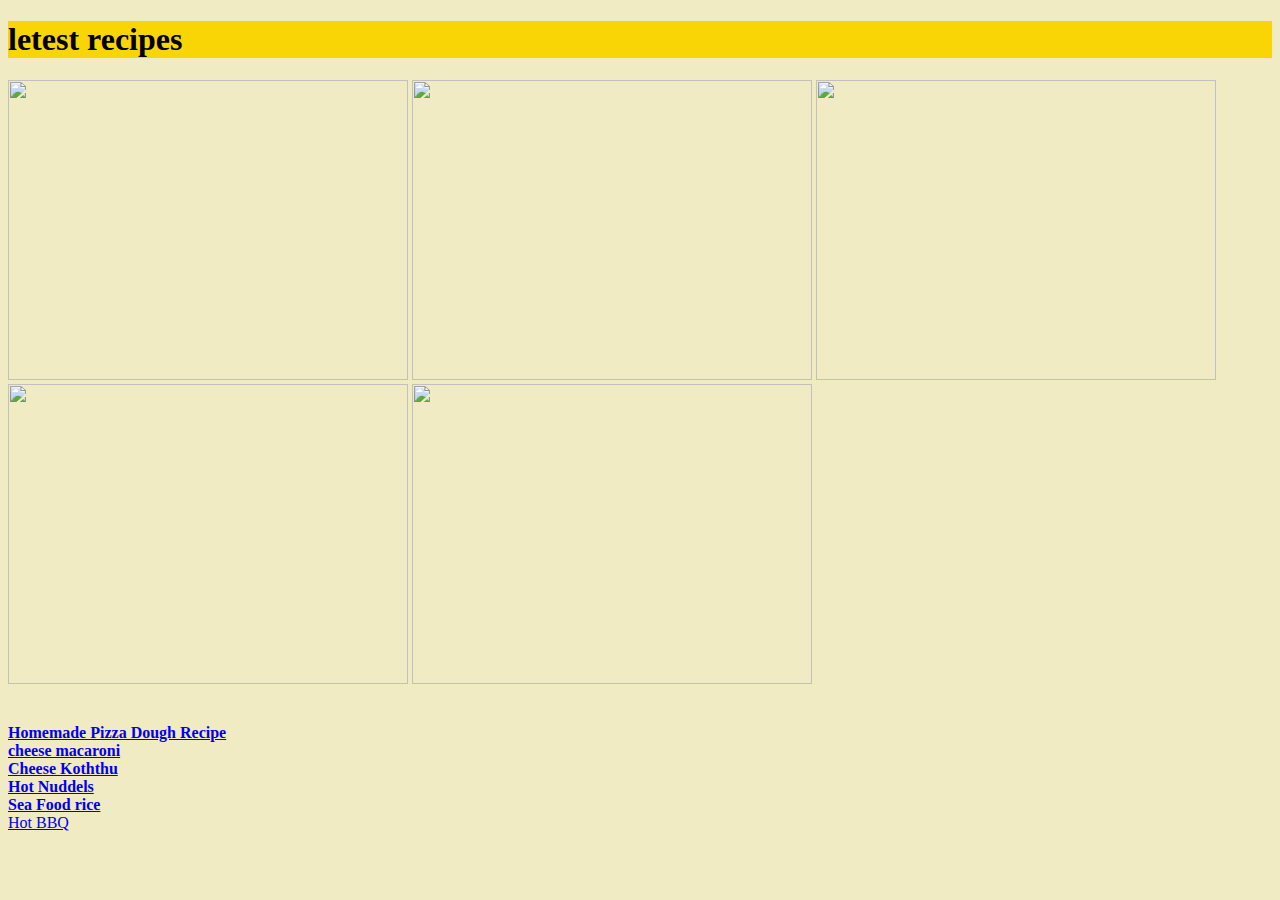
==== index.html @ 0216f1d9 "first commit" ====
<!DOCTYPE html>
<html lang="en">
<head>
    <meta charset="UTF-8">
    <meta name="viewport" content="width=device-width, initial-scale=1.0">
    <title>Document</title>
</head>
<body>

    <h1 style="background-color: rgb(250, 213, 6)">letest recipes</h1>
 
<img src="/assest/pizz.jpg"  style="width: 400px; height: 300px;">          <img src="/assest/nuddels2.jpg" style="width: 400px; height: 300px;" alt="">



     <img src="/assest/WhatsApp Image 2024-08-16 at 15.39.53.jpeg" style="width: 400px; height: 300px;" alt="">   <img src="/assest/pesta 4.jpg"style="width: 400px; height: 300px;" alt="">
     <img src="/assest/4.webp" style="width: 400px; height: 300px;" alt="">

<br>
<br><br>

<a href="/Pages/pizza.html"> <b>Homemade Pizza Dough Recipe</b> </a>                   
<br>
<a href="/Pages/pesta.html"><b> cheese macaroni</b></a>
<br>


<a href="/Pages/koththu.html"><b>Cheese Koththu</b></a>
<br>

<a href="/Pages/nuddels.html"> <b>Hot Nuddels</b></a>
<br>
<a href="/Pages/rice.html"> <b>Sea Food rice</b></a>
      <br>
<a href="/Pages/BBQ.html">Hot BBQ </a>
<link rel="stylesheet" href="style.css" />
</body>
</html>
---- style.css ----
body{
    background-color: #f0ebc3;
}
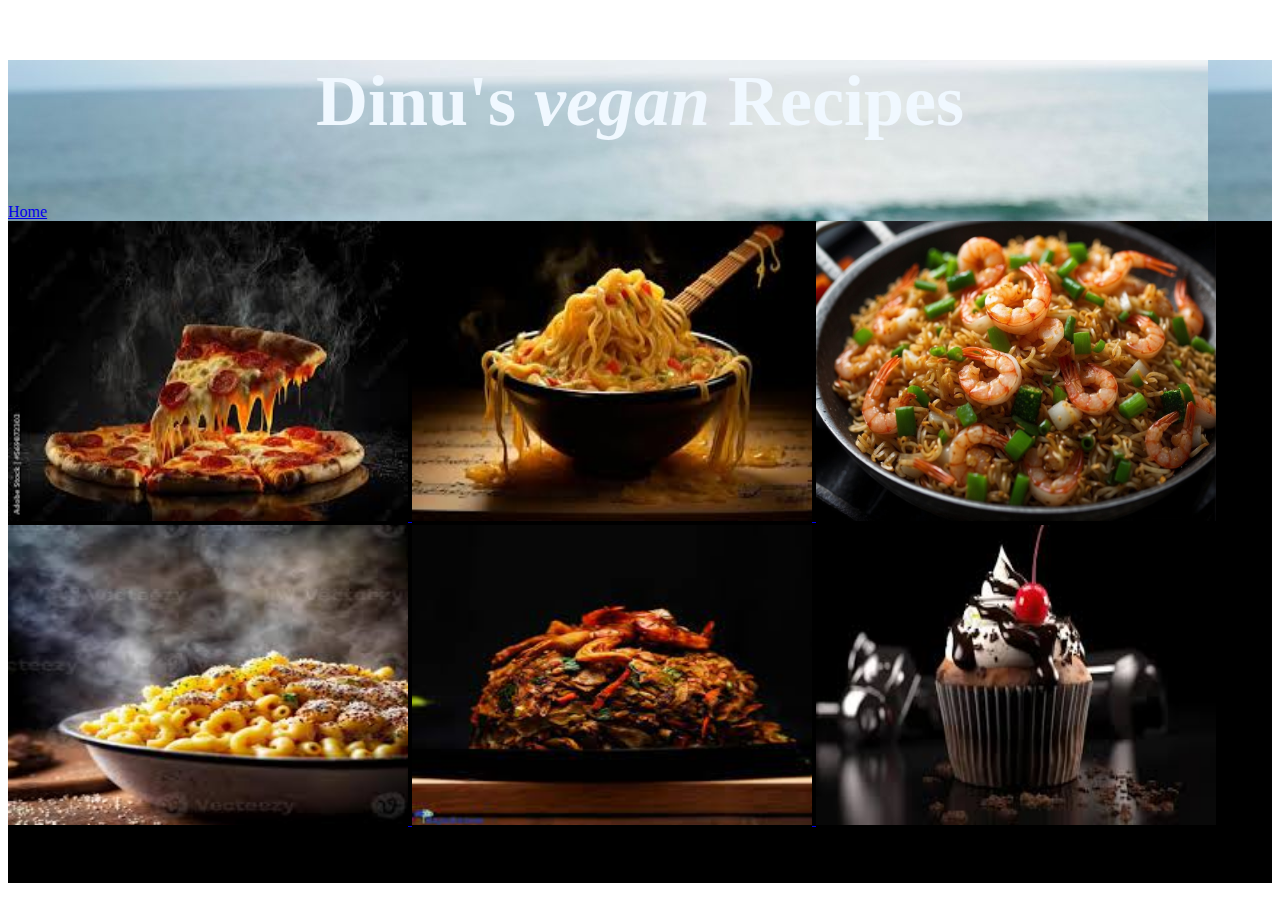
==== commit 9dcfeffb: "css" ====
--- a/index.html
+++ b/index.html
@@ -4,35 +4,117 @@
     <meta charset="UTF-8">
     <meta name="viewport" content="width=device-width, initial-scale=1.0">
     <title>Document</title>
+    <link rel="icon" href="/image/images-removebg-preview.png">
+    <style>
+        .banner{
+           background-color: black;
+
+        }
+
+        .banner{
+            color: azure;
+        }
+        .heading{
+            text-align: center;
+            color: aliceblue;
+            font-size: 4.5rem;
+        }
+        .footer{
+            background-color: rgb(199, 186, 186);
+        }
+.header{
+    background-image: url(/image/IMG-20240109-WA0095.jpg);
+}
+    </style>
+
 </head>
+
+
 <body>
+<header class="header">
+<h2 class="heading">Dinu's <i>vegan </i>Recipes</h2>
+                   <a href="/index.html"> Home</a>
+                   
+                   
+</header>
 
-    <h1 style="background-color: rgb(250, 213, 6)">letest recipes</h1>
- 
-<img src="/assest/pizz.jpg"  style="width: 400px; height: 300px;">          <img src="/assest/nuddels2.jpg" style="width: 400px; height: 300px;" alt="">
+<section class="banner"> 
+<div class="banner-set1">
+
+<a href="/Pages/pizza.html" target="_blank"><img 
+src="/image/pizza new 1.jpg"  
+style="width: 400px; 
+height: 300px;" 
+alt=" "> 
+</a>     
+
+ <a href="/Pages/nuddels.html" target="_blank"><img 
+  src="/image/nuddels new 6.jpg" 
+ style="width: 400px;
+  height: 300px;"
+   alt="">
+   </a>
+
+    <a href="/Pages/rice.html" target="_blank"> <img 
+     
+     src="/image/WhatsApp Image 2024-08-16 at 15.39.53.jpeg" 
+     style="width: 400px; 
+     height: 300px;" alt=""> 
+     </a>
+<div>
+    <div class =banner-set2>
+        <a href="/Pages/pesta.html" target="_blank">
+     <img src="/image/pesta new 2.jpg"
+     style="width: 400px;
+      height: 300px;"
+      alt="">
+    </a>
+
+
+     <a href="/Pages/koththu.html" target="_blank"><img 
+     src="/image/koththu new 7.jpg" 
+     style="width: 400px; 
+height: 300px;"
+     alt="">
+    </a>
+
+     <a href="/Pages/Cupcake.html" target="_blank">
+        <img src="/image/cup cake new 1.jpg"
+        style="width: 400px;"
+        height="300px"
+         alt="">
+     </a>
+    </div>
+    <section>
+
+<br>
+<br><br>
+<section class="manu">
+    <div class="manu page">
+
+       
+
+         
+<div class="footer">
+          <footer>
+            
+            
+          </footer>
+
+            <div>
+            </div>
+            </div> 
+        </div>
+            <section>
+</body>
+</html>
 
 
 
-     <img src="/assest/WhatsApp Image 2024-08-16 at 15.39.53.jpeg" style="width: 400px; height: 300px;" alt="">   <img src="/assest/pesta 4.jpg"style="width: 400px; height: 300px;" alt="">
-     <img src="/assest/4.webp" style="width: 400px; height: 300px;" alt="">
-
-<br>
-<br><br>
-
-<a href="/Pages/pizza.html"> <b>Homemade Pizza Dough Recipe</b> </a>                   
-<br>
-<a href="/Pages/pesta.html"><b> cheese macaroni</b></a>
-<br>
 
 
-<a href="/Pages/koththu.html"><b>Cheese Koththu</b></a>
-<br>
 
-<a href="/Pages/nuddels.html"> <b>Hot Nuddels</b></a>
-<br>
-<a href="/Pages/rice.html"> <b>Sea Food rice</b></a>
-      <br>
-<a href="/Pages/BBQ.html">Hot BBQ </a>
-<link rel="stylesheet" href="style.css" />
-</body>
-</html>+
+    
+
+    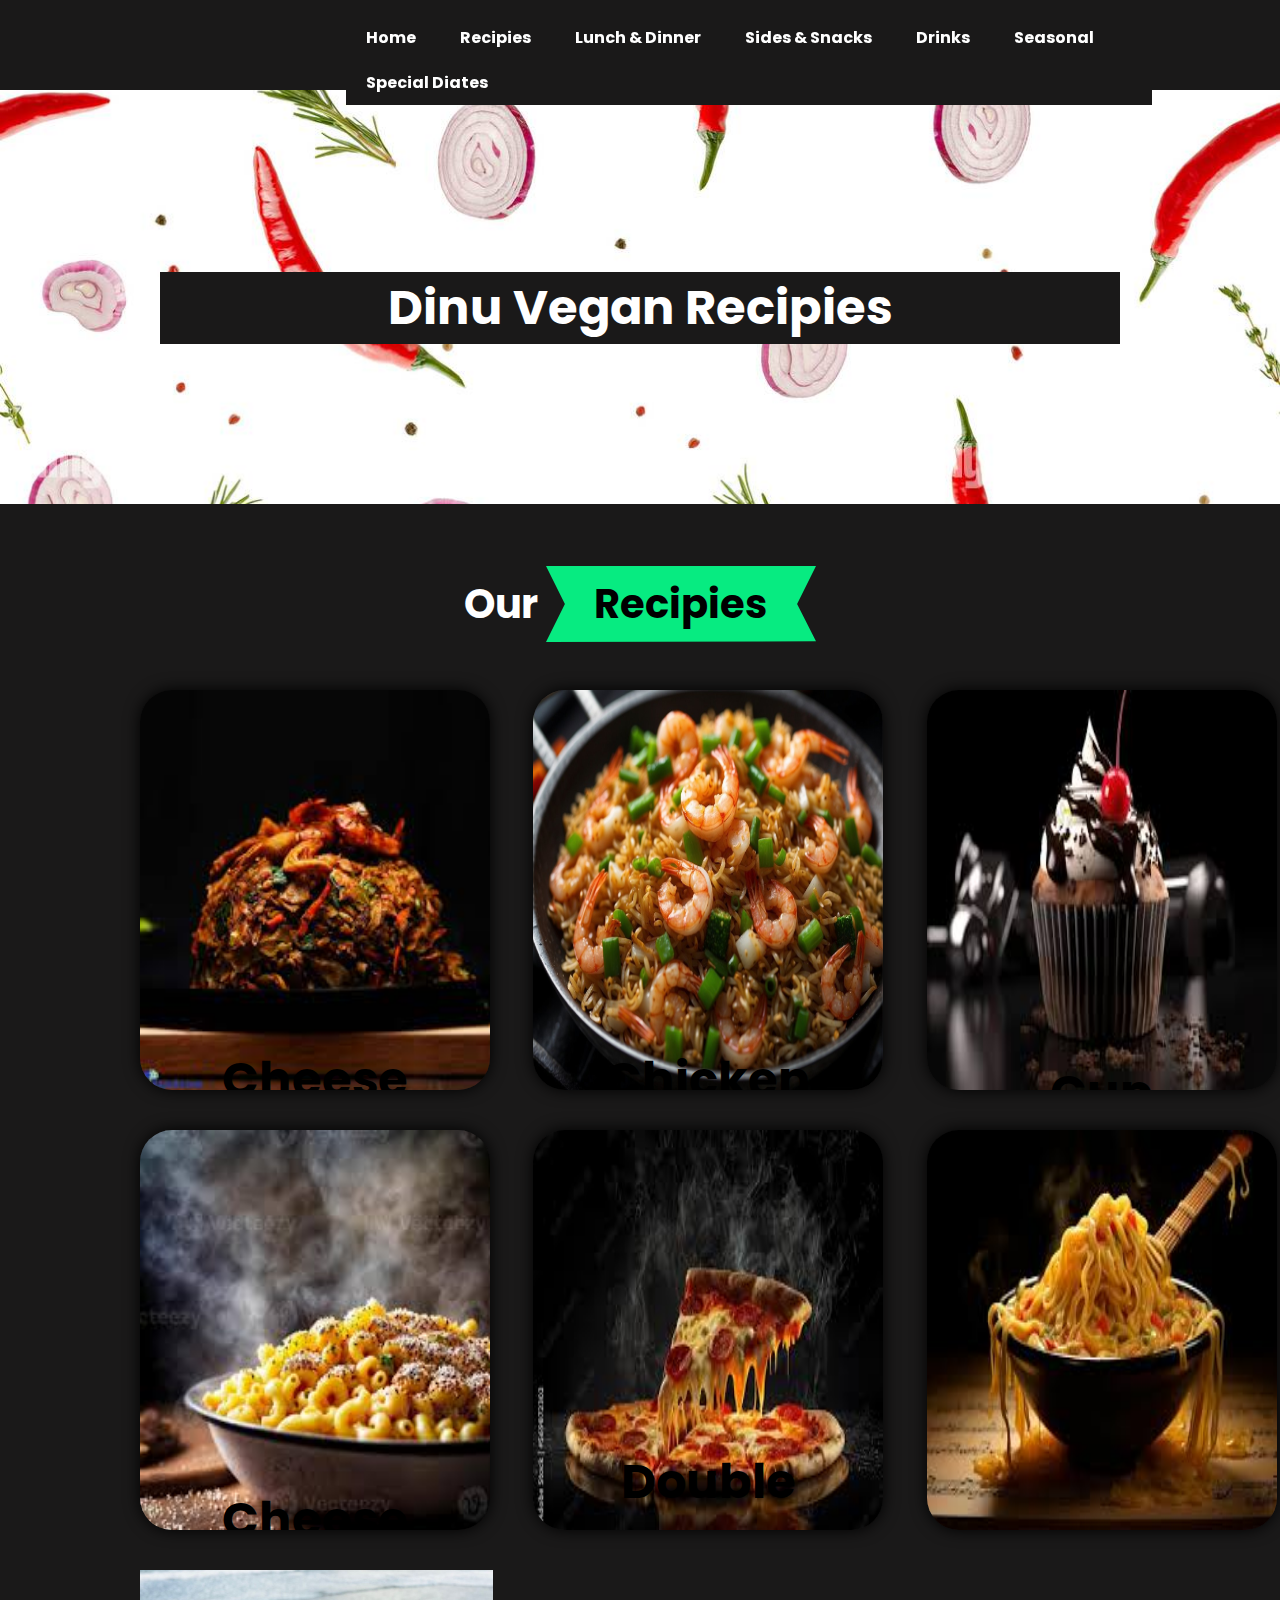
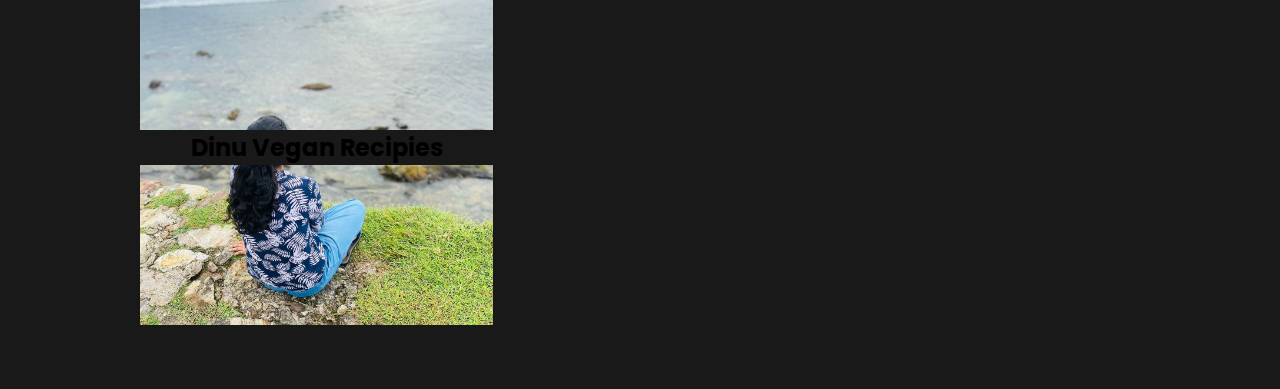
==== commit b6c6380c: "css/html" ====
--- a/index.html
+++ b/index.html
@@ -6,115 +6,332 @@
     <title>Document</title>
     <link rel="icon" href="/image/images-removebg-preview.png">
     <style>
-        .banner{
-           background-color: black;
-
-        }
-
-        .banner{
-            color: azure;
-        }
-        .heading{
-            text-align: center;
-            color: aliceblue;
-            font-size: 4.5rem;
-        }
-        .footer{
-            background-color: rgb(199, 186, 186);
-        }
+        @import url('https://fonts.googleapis.com/css2?family=Poppins:400,500,600,700&display=swap');
+
+*{
+    padding: 0;
+    margin: 0;
+    box-sizing: border-box;
+    text-decoration: none;
+    border: none;
+    outline: none;
+    scroll-behavior: smooth;
+    font-family: 'Poppins', sans-serif;
+    background-color: rgb(26, 25, 25);
+
+}
+
+:root{
+    --bg-color: #000000;
+    --second-bg-color: #000000;
+    --text-color: #fff;
+    --main-color: rgb(7, 235, 129);
+    --box-shadow:0 .5rem 1.5rem rgba(0,0,0,.1);
+    --border:.2rem solid rgba(0,0,0,.1);
+    --outline:.1rem solid rgba(0,0,0,.1);
+    --outline-hover:.2rem solid var(--black);
+}
+
 .header{
-    background-image: url(/image/IMG-20240109-WA0095.jpg);
+    height: 10vh;
+    width: 100%;
+    position: fixed;
+    top:0; left: 0; right: 0;
+    z-index: 1000;
+    display: flex;
+}
+.html{
+    font-size: 62.5%;
+    overflow-x: hidden;
+}
+nav{
+    display: flex;
+    align-items: center;
+    justify-content: space-between;
+    padding-top: 30px;
+    padding-left: 27%;
+    padding-right: 10%;
+    transition: .3s;
+}
+
+nav ul li{
+    list-style-type: none;
+    display: inline-block;
+    padding: 10px 20px;
+}
+
+nav ul li a{
+    color:var(--text-color);
+    text-decoration: none;
+    font-weight: bold;
+}
+
+nav ul li a:hover{
+    color: var(--main-color);
+    transition: .3s;
+}
+
+.heading{
+    text-align: center;
+   margin-top: 30px;
+    padding:2rem 0;
+    padding-bottom: 3rem;
+    font-size: 2.5rem;
+    color:white
+}
+
+.heading span{
+    background: var(--main-color);
+    color:#000000;
+    display: inline-block;
+    padding:.5rem 3rem;
+    clip-path: polygon(100% 0, 93% 50%, 100% 99%, 0% 100%, 7% 50%, 0% 0%);
+}
+.home{
+    display: flex;
+    align-items: center;
+    justify-content: center;
+    background: url(/image/image\ copy\ 2.png) no-repeat;
+    background-position: center;
+    background-size: cover;
+    padding-top: 17rem;
+    padding-bottom: 10rem;
+}
+.home .home-content{
+    text-align: center;
+    width: 60rem;
+}
+
+.home .home-content h1{
+    color:var(--text-color);
+    font-size: 3rem;
+
+}
+
+.recipies{
+    display: block;
+    width: 100%;
+    text-align: center;
+    margin-bottom: 4rem;
+}
+.recipies h4{
+    color: var(--bg-color);
+    background: fixed;
+}
+.recipies p{
+    color: var(--bg-color);
+    background: fixed;
+}
+
+.recipies-container{
+    padding-left: 140px;
+    display: grid;
+    grid-template-columns: repeat(3, 1fr);
+    align-items: center;
+    gap: 2.5rem;
+}
+
+.recipies-container .recipie-box{
+    height: 400px;
+    width: 350px;
+    position: relative;
+    border-radius: 2rem;
+    box-shadow: 0 0 1rem var(--bg-color);
+    overflow: hidden;
+    display: flex;
+}
+.recipie-box img{
+    
+    height: 400px;
+    width: 350px;
+}
+.recipie-box:hover img{
+    transform: scale(1.1);
+}
+
+.recipie-box .recipie-layer{
+    position: absolute;
+    bottom: 0;
+    left: 0;
+    width: 100%;
+    height: 100%;
+    background: linear-gradient(rgba(255, 255, 255, 0.1), var(--main-color));
+    display: flex;
+    justify-content: center;
+    align-items: center;
+    flex-direction: column;
+    text-align: center;
+    padding: 0 4rem;
+    transform: translateY(100%);
+    transition: .5s ease;
+}
+
+.recipie-box:hover .recipie-layer{
+    transform: translateY(0);
+}
+
+.recipie-layer h4{
+    font-size: 3rem;
+    color: var(--bg-color);
+}
+
+.recipie-layer p{
+    font-size: 1.6rem;
+    max-width: .3rem 0 1rem; 
+}
+
+.recipie-layer a{
+    display: inline-flex;
+    justify-content: center;
+    align-items: center;
+    width: 5rem;
+    height: 5rem;
+    background: var(--text-color);
+    border-radius: 50%;
+}
+
+.recipie-layer a i{
+    font-size: 2rem;
+    color: var(--second-bg-color);
+}
+.About{
+display: flex;
+height: 100vh;
+border: 4px solid black;
+float: right;
+}
+.about-box{
+    background-color: #000000;
+    color: #f5eded;
+}
+
+.footer{
+   
+    background: url(/image/IMG-20240109-WA0095.jpg) no-repeat;
+    background-position: center;
+    background-size: cover;
+    padding-top: 10rem;
+    padding-bottom: 10rem;
+    
+}
+.footer.footer-contener{
+    
+    width: 100rem;
 }
     </style>
 
 </head>
-
-
 <body>
+    
+
+
 <header class="header">
-<h2 class="heading">Dinu's <i>vegan </i>Recipes</h2>
-                   <a href="/index.html"> Home</a>
-                   
-                   
+    <nav>
+        <ul>
+            <li><a href="#home" class="active">Home</a></li>
+            <li><a href="#recipies">Recipies</a></li>
+            <li><a href="#lunch&dinner">Lunch & Dinner</a></li>
+            <li><a href="#sides&snacks">Sides & Snacks</a></li>
+            <li><a href="#drinks">Drinks</a></li>
+            <li><a href="#seasonal">Seasonal</a></li>
+            <li><a href="#specialDiates">Special Diates</a></li>
+        </ul>
+    </nav>
 </header>
 
-<section class="banner"> 
-<div class="banner-set1">
-
-<a href="/Pages/pizza.html" target="_blank"><img 
-src="/image/pizza new 1.jpg"  
-style="width: 400px; 
-height: 300px;" 
-alt=" "> 
-</a>     
-
- <a href="/Pages/nuddels.html" target="_blank"><img 
-  src="/image/nuddels new 6.jpg" 
- style="width: 400px;
-  height: 300px;"
-   alt="">
-   </a>
-
-    <a href="/Pages/rice.html" target="_blank"> <img 
-     
-     src="/image/WhatsApp Image 2024-08-16 at 15.39.53.jpeg" 
-     style="width: 400px; 
-     height: 300px;" alt=""> 
-     </a>
-<div>
-    <div class =banner-set2>
-        <a href="/Pages/pesta.html" target="_blank">
-     <img src="/image/pesta new 2.jpg"
-     style="width: 400px;
-      height: 300px;"
-      alt="">
-    </a>
-
-
-     <a href="/Pages/koththu.html" target="_blank"><img 
-     src="/image/koththu new 7.jpg" 
-     style="width: 400px; 
-height: 300px;"
-     alt="">
-    </a>
-
-     <a href="/Pages/Cupcake.html" target="_blank">
-        <img src="/image/cup cake new 1.jpg"
-        style="width: 400px;"
-        height="300px"
-         alt="">
-     </a>
-    </div>
-    <section>
-
-<br>
-<br><br>
-<section class="manu">
-    <div class="manu page">
-
-       
-
-         
-<div class="footer">
-          <footer>
-            
-            
-          </footer>
-
-            <div>
-            </div>
-            </div> 
-        </div>
-            <section>
+<section class="home" id="home">
+    <div class="home-content">
+        <h1>Dinu Vegan Recipies</h1>
+    </div>
+</section>
+
+<section class="recipies" id="recipies">
+    <h1 class="heading">Our <span>Recipies</span></h1>
+    <div class="recipies-container">
+
+  <div class="recipie-box">
+    <img src="/image/koththu new 7.jpg" alt="" />
+    <div class="recipie-layer">
+      <h4>Cheese Koththu</h4>
+      <p>
+        Let the whole world know about your brand with unique and
+        performance driven website
+      </p>
+      <a href="/Pages/koththu.html"> Cheese Koththu Recipie</a>
+    </div>
+  </div>
+
+  <div class="recipie-box">
+    <img src="/image/WhatsApp Image 2024-08-16 at 15.39.53.jpeg" alt="" />
+    <div class="recipie-layer">
+      <h4>Chicken Rice </h4>
+      <p>
+        Let the whole world know about your brand with unique and
+        performance driven website
+      </p>
+      <a href="/Pages/rice.html"> Chicken Rice Recipie</a>
+    </div>
+  </div>
+
+  <div class="recipie-box">
+    <img src="/image/cup cake new 1.jpg" alt="" />
+    <div class="recipie-layer">
+      <h4>Cup Cake</h4>
+      <p>
+        Let the whole world know about your brand with unique and
+        performance driven website
+      </p>
+      <a href="/Pages/Cupcake.html">CUP CAKE Recipie</a>
+    </div>
+  </div>
+
+  <div class="recipie-box">
+    <img src="/image/pesta new 2.jpg" alt="" />
+    <div class="recipie-layer">
+      <h4>Cheese pesta</h4>
+      <p>
+        Let the whole world know about your brand with unique and
+        performance driven website
+      </p>
+      <a href="/Pages/pesta.html"> Chesse pesta Recipie</a>
+    </div>
+  </div>
+
+  
+  <div class="recipie-box">
+    <img src="/image/pizza new 1.jpg" alt="" />
+    <div class="recipie-layer">
+      <h4>Double Chicken Pizza</h4>
+      <p>
+        Let the whole world know about your brand with unique and
+        performance driven website
+      </p>
+      <a href="/Pages/pizza.html">  Double Chicken Pizza Recipie</a>
+    </div>
+  </div>
+
+  <div class="recipie-box">
+    <img src="/image/nuddels new 6.jpg" alt="" />
+    <div class="recipie-layer">
+      <h4>Nuddels</h4>
+      <p>
+        Let the whole world know about your brand with unique and
+        performance driven website
+      </p>
+      <a href="/Pages/nuddels.html"> Nuddels Recipie</a>
+    </div>
+  </div>
+
+
+  <section class="footer" id ="footer">
+    <div class="footer-container">
+        <h2>Dinu Vegan Recipies</h2>
+        
+    </div>
+
+  </section>
+
+<section>
+
 </body>
-</html>
-
-
-
-
-
-
-
-    
-
-    +</html>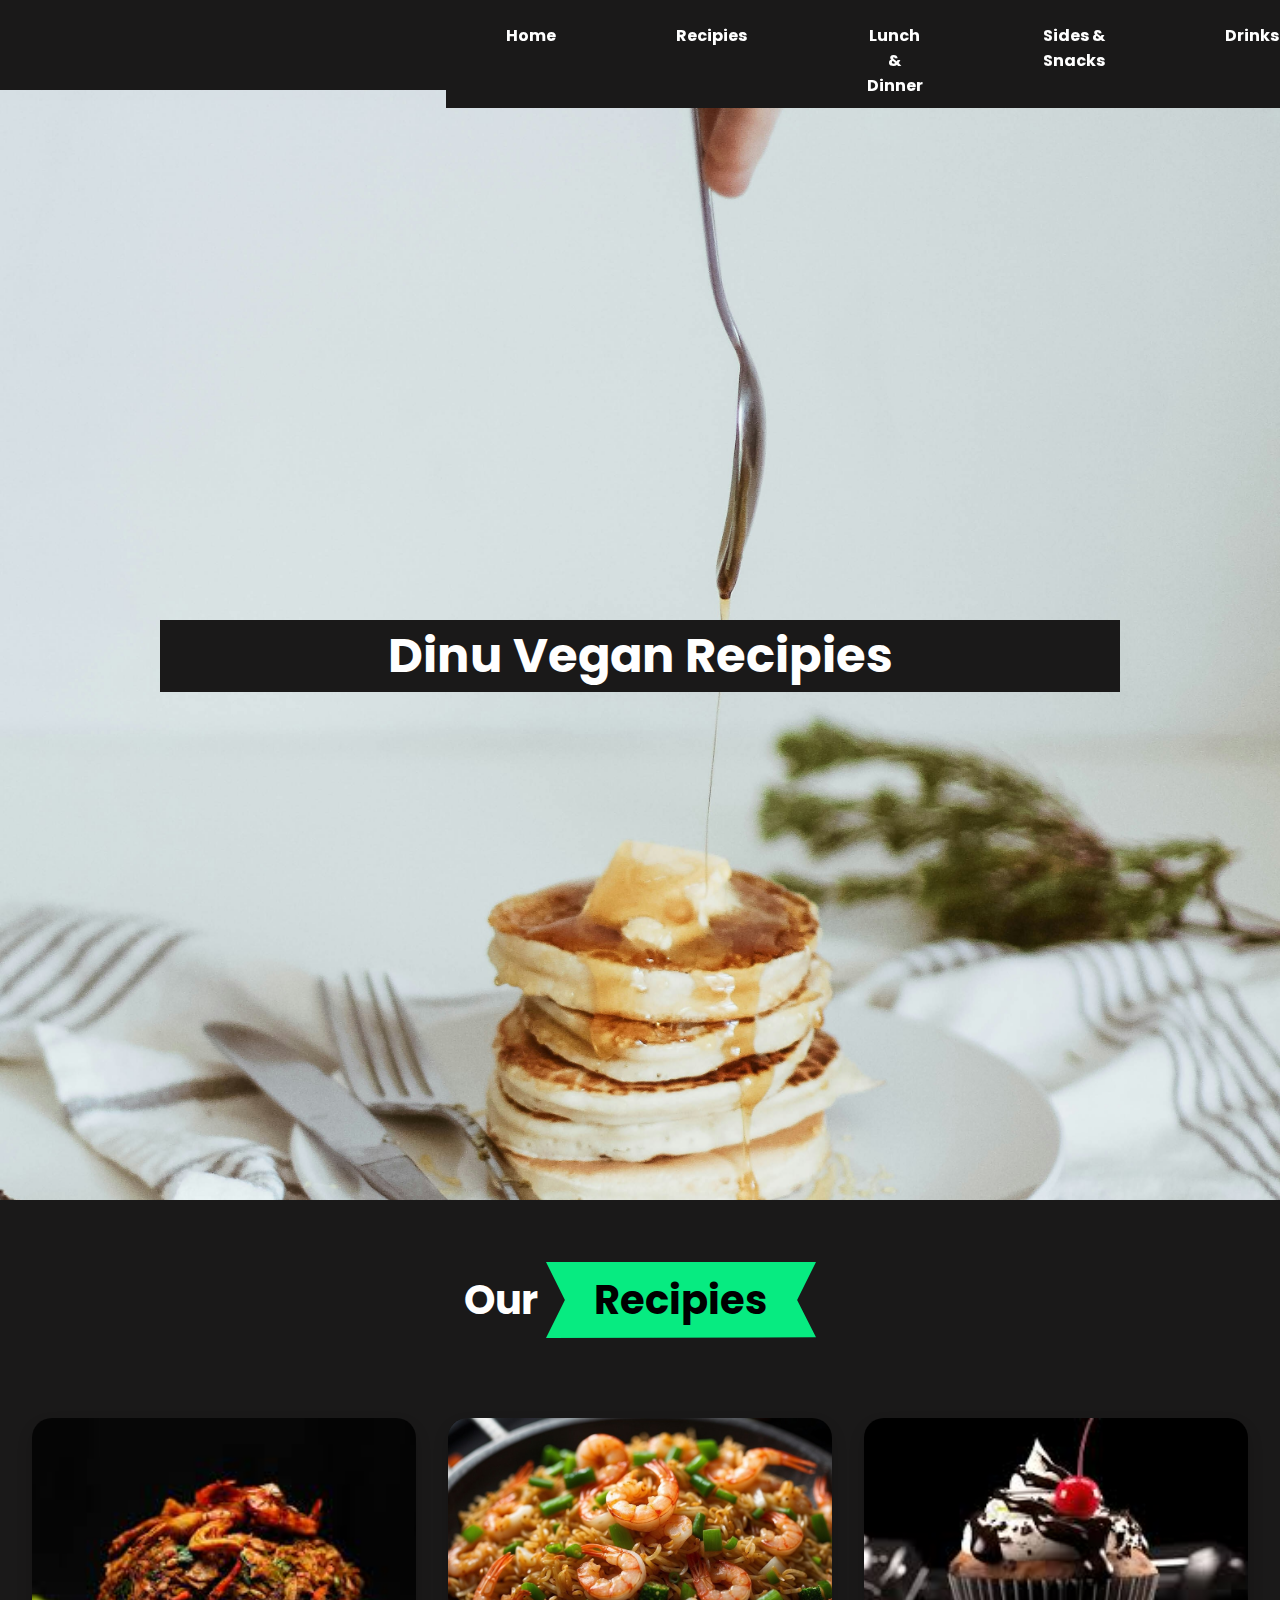
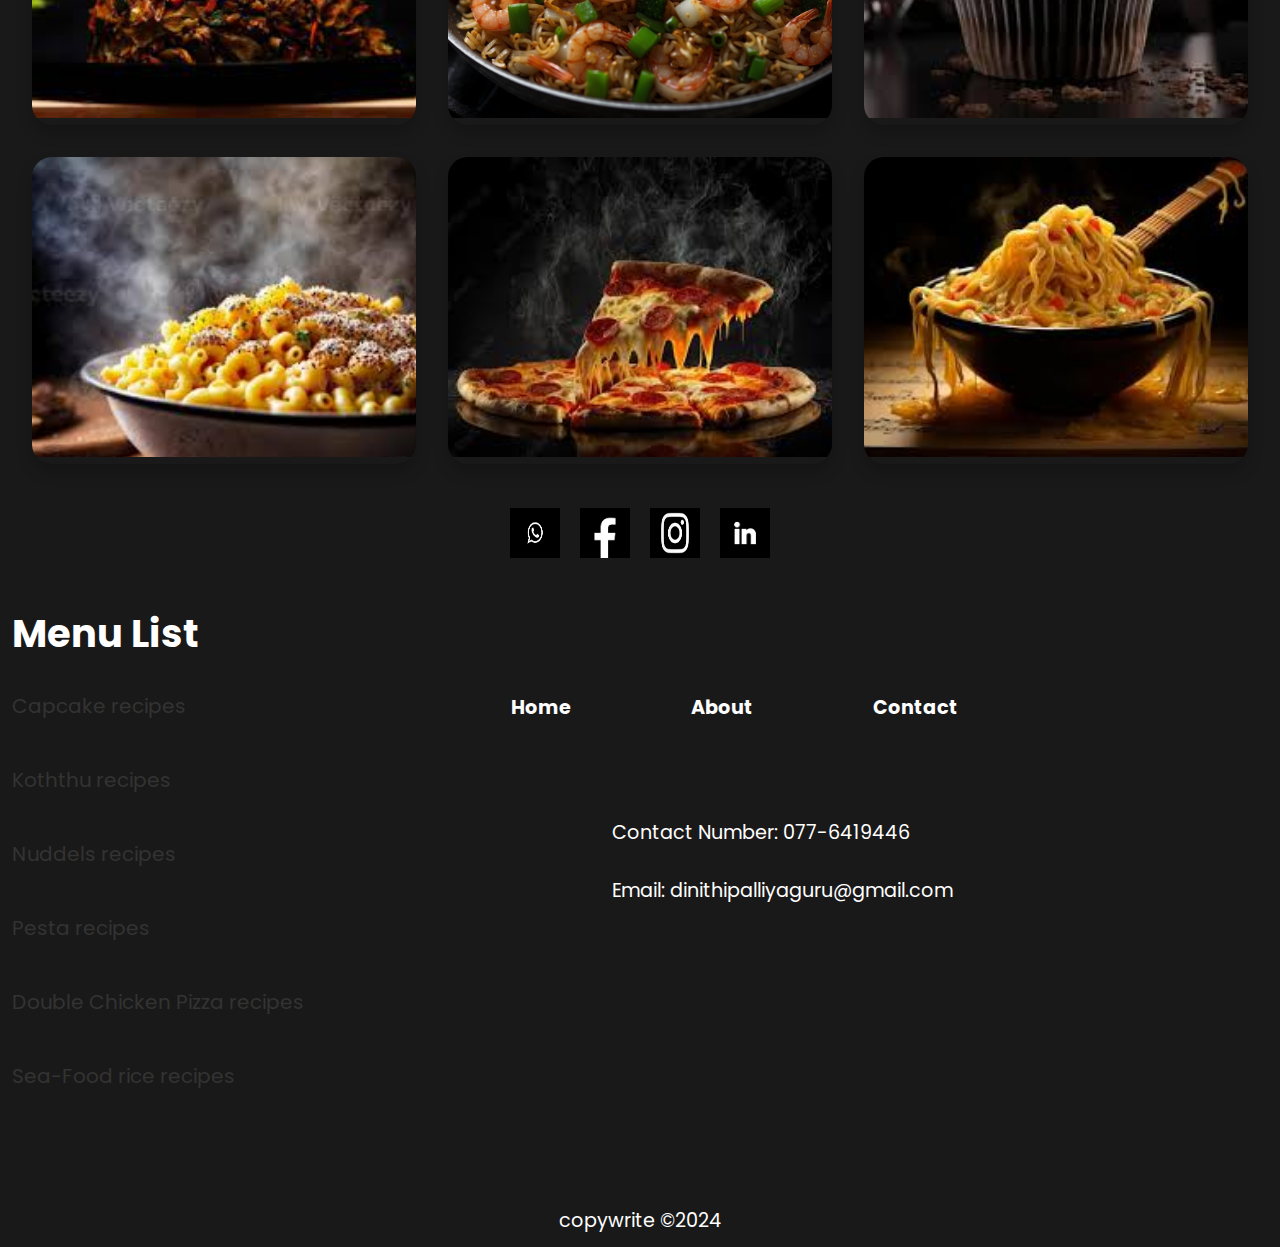
==== commit 6a6c58fc: "2024/10/23" ====
--- a/index.html
+++ b/index.html
@@ -91,8 +91,9 @@
     display: flex;
     align-items: center;
     justify-content: center;
-    background: url(/image/image\ copy\ 2.png) no-repeat;
+    background: url(/image/sincerely-media-rmfYcfs2Oq8-unsplash.jpg) no-repeat;
     background-position: center;
+    height: 1200px;
     background-size: cover;
     padding-top: 17rem;
     padding-bottom: 10rem;
@@ -108,92 +109,96 @@
 
 }
 
-.recipies{
-    display: block;
-    width: 100%;
-    text-align: center;
-    margin-bottom: 4rem;
-}
-.recipies h4{
-    color: var(--bg-color);
-    background: fixed;
-}
-.recipies p{
-    color: var(--bg-color);
-    background: fixed;
-}
-
-.recipies-container{
-    padding-left: 140px;
+
+/* General Styling */
+.recipies-container {
     display: grid;
     grid-template-columns: repeat(3, 1fr);
-    align-items: center;
-    gap: 2.5rem;
-}
-
-.recipies-container .recipie-box{
-    height: 400px;
-    width: 350px;
+    gap: 2rem;
+    padding: 2rem;
+}
+
+.recipie-box {
     position: relative;
-    border-radius: 2rem;
-    box-shadow: 0 0 1rem var(--bg-color);
     overflow: hidden;
-    display: flex;
-}
-.recipie-box img{
-    
-    height: 400px;
-    width: 350px;
-}
-.recipie-box:hover img{
-    transform: scale(1.1);
-}
-
-.recipie-box .recipie-layer{
+    border-radius: 20px;
+    box-shadow: 0 8px 15px rgba(0, 0, 0, 0.2);
+    transition: transform 0.4s ease, box-shadow 0.4s ease;
+}
+
+.recipie-box img {
+    width: 100%;
+    height: 300px;
+    object-fit: cover;
+    transition: transform 0.6s ease;
+}
+
+.recipie-box:hover img {
+    transform: scale(1.2);
+}
+
+.recipie-box:hover {
+    transform: translateY(-10px);
+    box-shadow: 0 12px 25px rgba(0, 0, 0, 0.3);
+}
+
+.recipie-layer {
     position: absolute;
-    bottom: 0;
+    top: 100%;
     left: 0;
     width: 100%;
     height: 100%;
-    background: linear-gradient(rgba(255, 255, 255, 0.1), var(--main-color));
+    background: rgba(0, 0, 0, 0.7);
+    color: white;
     display: flex;
+    flex-direction: column;
     justify-content: center;
     align-items: center;
-    flex-direction: column;
     text-align: center;
-    padding: 0 4rem;
-    transform: translateY(100%);
-    transition: .5s ease;
-}
-
-.recipie-box:hover .recipie-layer{
-    transform: translateY(0);
-}
-
-.recipie-layer h4{
-    font-size: 3rem;
-    color: var(--bg-color);
-}
-
-.recipie-layer p{
-    font-size: 1.6rem;
-    max-width: .3rem 0 1rem; 
-}
-
-.recipie-layer a{
-    display: inline-flex;
-    justify-content: center;
-    align-items: center;
-    width: 5rem;
-    height: 5rem;
-    background: var(--text-color);
-    border-radius: 50%;
-}
-
-.recipie-layer a i{
+    padding: 1rem;
+    transition: top 0.5s ease;
+}
+
+.recipie-box:hover .recipie-layer {
+    top: 0;
+}
+
+.recipie-layer h4 {
     font-size: 2rem;
-    color: var(--second-bg-color);
-}
+    margin-bottom: 0.5rem;
+    animation: fadeIn 0.6s ease-in-out;
+}
+
+.recipie-layer p {
+    font-size: 1.2rem;
+    margin-bottom: 1rem;
+    animation: fadeIn 0.8s ease-in-out;
+}
+
+.recipie-layer a {
+    background-color: #07eb81;
+    color: black;
+    padding: 0.5rem 1rem;
+    border-radius: 5px;
+    transition: background-color 0.3s;
+}
+
+.recipie-layer a:hover {
+    background-color: white;
+    color: #07eb81;
+}
+
+@keyframes fadeIn {
+    0% {
+        opacity: 0;
+        transform: translateY(20px);
+    }
+    100% {
+        opacity: 1;
+        transform: translateY(0);
+    }
+}
+
 .About{
 display: flex;
 height: 100vh;
@@ -205,19 +210,111 @@
     color: #f5eded;
 }
 
-.footer{
-   
-    background: url(/image/IMG-20240109-WA0095.jpg) no-repeat;
-    background-position: center;
-    background-size: cover;
-    padding-top: 10rem;
-    padding-bottom: 10rem;
-    
-}
-.footer.footer-contener{
-    
-    width: 100rem;
-}
+.f-imge {
+            display: flex;
+            gap: 20px;
+            justify-content: center;
+            align-items: center;
+            
+        }
+
+        .f-imge a img {
+            width: 50px;
+            height: 50px;
+            transition: transform 0.5s, box-shadow 0.5s;
+        }
+
+        .f-imge a img:hover {
+            transform: scale(1.2) rotate(10deg);
+            box-shadow: 0 0 10px rgba(0, 0, 0, 0.5);
+        }
+        hr{
+            color: white;
+        }
+    
+        footer{
+        width: 100%;
+        height: auto;
+  
+        color: white;
+        
+        justify-content: space-between;
+        padding: 12px;
+        font-size: 1.2rem;
+        top: 0;
+        left: 0;
+      }
+
+      nav > ul {
+        list-style: none;
+        display: flex;
+        text-align: center;
+        margin-left: 100px;
+      }
+
+      nav > ul > li {
+        margin: 0 40px;
+      }
+
+      nav > ul > li > a {
+        color: white;
+        text-decoration: none;
+      }
+      
+
+      .detaile{
+        margin-left: 600px;
+        margin-top: -10px;
+      }
+      #copywrite{
+        text-align: center;
+        margin-top: 100px;
+
+      }
+      /* #imge{
+        margin-left: 1100px;
+       margin: -100px;
+        width: 300px;
+        height: 700px;
+        border-radius: 20px;
+      } */
+      .linked {
+            display: flex;
+            
+            margin-top: -300px;
+        }
+
+        .linked ul {
+            list-style-type: none;
+            padding: 0;
+        }
+
+        .linked li {
+            margin-bottom: 15px;
+        }
+
+        .linked a {
+            text-decoration: none;
+            font-size: 20px;
+            color: #333;
+            transition: color 0.3s, transform 0.4s;
+        }
+
+        .linked a:hover {
+            color: #ff6347;
+            transform: scale(1.1) translateX(10px);
+        }
+
+        @keyframes fadeIn {
+            from { opacity: 0; }
+            to { opacity: 1; }
+        }
+
+        .linked {
+            animation: fadeIn 1s ease-in-out;
+        }
+      
+
     </style>
 
 </head>
@@ -246,91 +343,126 @@
 </section>
 
 <section class="recipies" id="recipies">
-    <h1 class="heading">Our <span>Recipies</span></h1>
-    <div class="recipies-container">
-
-  <div class="recipie-box">
-    <img src="/image/koththu new 7.jpg" alt="" />
-    <div class="recipie-layer">
-      <h4>Cheese Koththu</h4>
-      <p>
-        Let the whole world know about your brand with unique and
-        performance driven website
-      </p>
-      <a href="/Pages/koththu.html"> Cheese Koththu Recipie</a>
-    </div>
+  <h1 class="heading">Our <span>Recipies</span></h1>
+  <div class="recipies-container">
+
+      <!-- Recipe Box 1 -->
+      <div class="recipie-box">
+          <img src="/image/koththu new 7.jpg" alt="Cheese Koththu" />
+          <div class="recipie-layer">
+              <h4>Cheese Koththu</h4>
+              <p>Delicious and savory cheese koththu for any craving!</p>
+              <a href="/Pages/koththu.html">Cheese Koththu Recipe</a>
+          </div>
+      </div>
+
+      <!-- Recipe Box 2 -->
+      <div class="recipie-box">
+          <img src="/image/WhatsApp Image 2024-08-16 at 15.39.53.jpeg" alt="Chicken Rice" />
+          <div class="recipie-layer">
+              <h4>Chicken Rice</h4>
+              <p>A flavorful and aromatic chicken rice dish.</p>
+              <a href="/Pages/rice.html">Chicken Rice Recipe</a>
+          </div>
+      </div>
+
+      <!-- Recipe Box 3 -->
+      <div class="recipie-box">
+          <img src="/image/cup cake new 1.jpg" alt="Cup Cake" />
+          <div class="recipie-layer">
+              <h4>Cup Cake</h4>
+              <p>Moist and fluffy cupcakes perfect for any event.</p>
+              <a href="/Pages/Cupcake.html">Cup Cake Recipe</a>
+          </div>
+      </div>
+
+      <!-- Recipe Box 4 -->
+      <div class="recipie-box">
+          <img src="/image/pesta new 2.jpg" alt="Cheese Pesta" />
+          <div class="recipie-layer">
+              <h4>Cheese Pesta</h4>
+              <p>Indulgent cheese pasta packed with flavor.</p>
+              <a href="/Pages/pesta.html">Cheese Pesta Recipe</a>
+          </div>
+      </div>
+
+      <!-- Recipe Box 5 -->
+      <div class="recipie-box">
+          <img src="/image/pizza new 1.jpg" alt="Double Chicken Pizza" />
+          <div class="recipie-layer">
+              <h4>Double Chicken Pizza</h4>
+              <p>The ultimate pizza with double the chicken goodness.</p>
+              <a href="/Pages/pizza.html">Double Chicken Pizza Recipe</a>
+          </div>
+      </div>
+
+      <!-- Recipe Box 6 -->
+      <div class="recipie-box">
+          <img src="/image/nuddels new 6.jpg" alt="Noodles" />
+          <div class="recipie-layer">
+              <h4>Noodles</h4>
+              <p>Simple yet delicious noodles to satisfy your hunger.</p>
+              <a href="/Pages/nuddels.html">Noodles Recipe</a>
+          </div>
+      </div>
+
   </div>
-
-  <div class="recipie-box">
-    <img src="/image/WhatsApp Image 2024-08-16 at 15.39.53.jpeg" alt="" />
-    <div class="recipie-layer">
-      <h4>Chicken Rice </h4>
-      <p>
-        Let the whole world know about your brand with unique and
-        performance driven website
-      </p>
-      <a href="/Pages/rice.html"> Chicken Rice Recipie</a>
-    </div>
-  </div>
-
-  <div class="recipie-box">
-    <img src="/image/cup cake new 1.jpg" alt="" />
-    <div class="recipie-layer">
-      <h4>Cup Cake</h4>
-      <p>
-        Let the whole world know about your brand with unique and
-        performance driven website
-      </p>
-      <a href="/Pages/Cupcake.html">CUP CAKE Recipie</a>
-    </div>
-  </div>
-
-  <div class="recipie-box">
-    <img src="/image/pesta new 2.jpg" alt="" />
-    <div class="recipie-layer">
-      <h4>Cheese pesta</h4>
-      <p>
-        Let the whole world know about your brand with unique and
-        performance driven website
-      </p>
-      <a href="/Pages/pesta.html"> Chesse pesta Recipie</a>
-    </div>
-  </div>
+</section>
+
+  <footer>
+    <div class="f-imge"> 
+            <a href="https://web.whatsapp.com/"><img src="/image/wt.jpg" width="50px" height="50px">
+            </a>
+            <a href="https://web.facebook.com/home.php"><img src="/image/fd.jpg"width="50px" height="50px alt=">
+            </a>
+            <a href="https://www.instagram.com/"><img src="/image/=.png" width="50px" height="50pxalt="></a>
+            <a href="https://www.linkedin.com/in/dinithi-palliyaguru-8b4505266/ "><img src="/image/inn.png" width="50px" height="50px" alt=""></a>
+    </div><br><br><br>
+    
+        <nav>
+            <ul>
+                <li><a href="/index.html"> Home</a></li>
+                <li><a href="">About</a></li>
+                <li><a href="">Contact</a></li><br><br><br>
+    
+            </ul>
+    
+        </nav><br><br>
+       
+        
+       
+    
+        
+    
+    
+        <div class="detaile">
+            <p>Contact Number: 077-6419446</p><br>
+            <p>Email: dinithipalliyaguru@gmail.com</p>
+           
+    
+            
+        </div>
+    
+        <!-- <img id="imge" src="/image/che.jpg" alt=""> -->
+    
+        <div class="linked">
+            <ul>
+                <h1>Menu List</h1><br>
+                <li><a href="/Pages/Cupcake.html">Capcake recipes</a></li><br>
+                <li><a href="/Pages/koththu.html"> Koththu recipes</a></li><br>
+                <li><a href="/Pages/nuddels.html">Nuddels recipes</a></li><br>
+                <li><a href="/Pages/pesta.html">Pesta recipes</a></li><br>
+                <li><a href="/Pages/pizza.html">Double Chicken Pizza recipes</a></li><br>
+                <li><a href="/Pages/rice.html">Sea-Food rice recipes</a></li>
+            </ul>
+    
+        </div>
+    
+        <p id="copywrite">copywrite &copy;2024</p>
+    
+    </footer>
 
   
-  <div class="recipie-box">
-    <img src="/image/pizza new 1.jpg" alt="" />
-    <div class="recipie-layer">
-      <h4>Double Chicken Pizza</h4>
-      <p>
-        Let the whole world know about your brand with unique and
-        performance driven website
-      </p>
-      <a href="/Pages/pizza.html">  Double Chicken Pizza Recipie</a>
-    </div>
-  </div>
-
-  <div class="recipie-box">
-    <img src="/image/nuddels new 6.jpg" alt="" />
-    <div class="recipie-layer">
-      <h4>Nuddels</h4>
-      <p>
-        Let the whole world know about your brand with unique and
-        performance driven website
-      </p>
-      <a href="/Pages/nuddels.html"> Nuddels Recipie</a>
-    </div>
-  </div>
-
-
-  <section class="footer" id ="footer">
-    <div class="footer-container">
-        <h2>Dinu Vegan Recipies</h2>
-        
-    </div>
-
-  </section>
-
 <section>
 
 </body>
